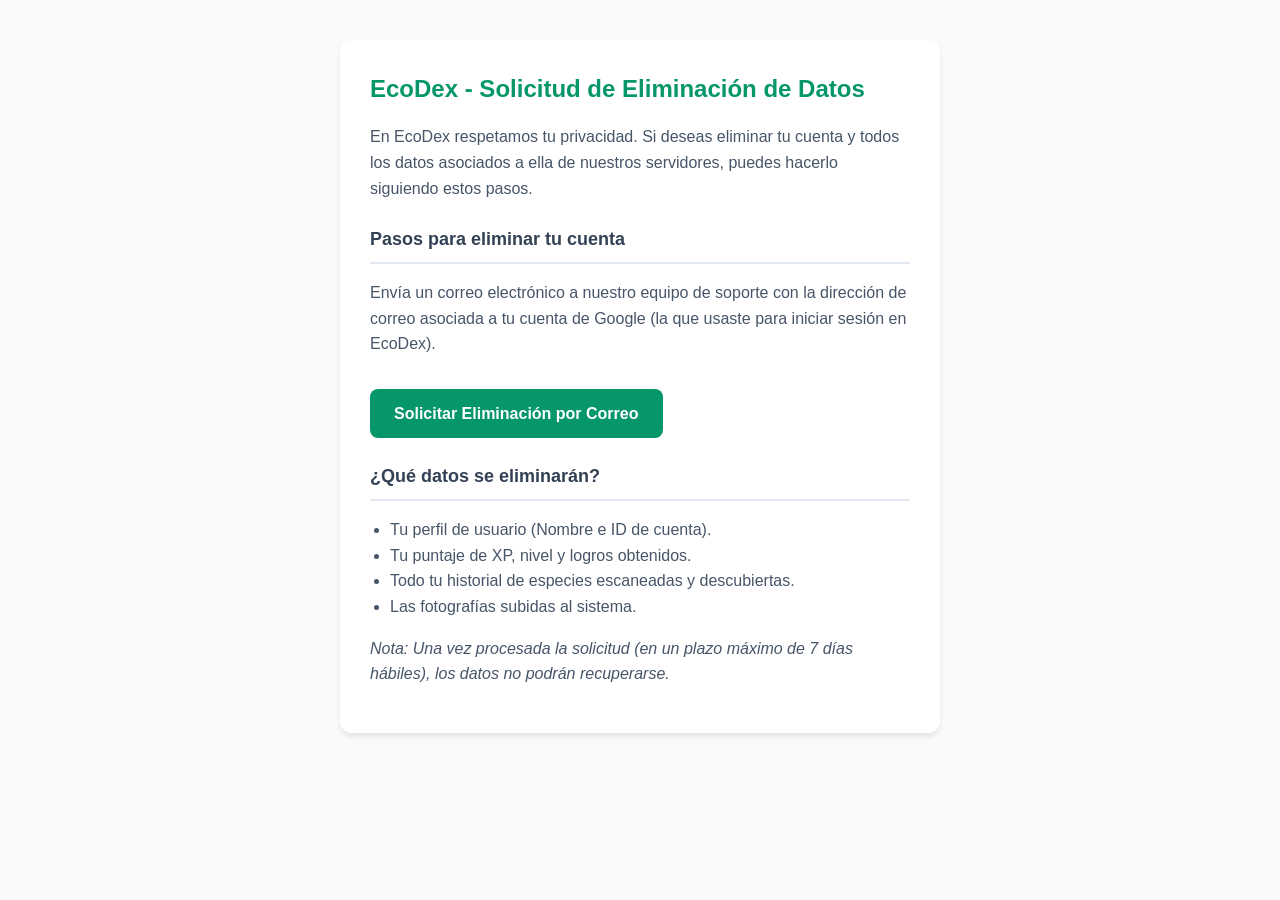
==== delete-account.html @ 6522943b "x" ====
<!DOCTYPE html>
<html lang="es">

<head>
    <meta charset="UTF-8">
    <meta name="viewport" content="width=device-width, initial-scale=1.0">
    <title>EcoDex - Eliminar Cuenta y Datos</title>
    <style>
        body {
            font-family: -apple-system, BlinkMacSystemFont, "Segoe UI", Roboto, Helvetica, Arial, sans-serif;
            background-color: #f8fafc;
            color: #1e293b;
            line-height: 1.6;
            max-width: 600px;
            margin: 0 auto;
            padding: 40px 20px;
        }

        .card {
            background: white;
            padding: 30px;
            border-radius: 12px;
            box-shadow: 0 4px 6px -1px rgba(0, 0, 0, 0.1);
        }

        h1 {
            color: #059669;
            font-size: 24px;
            margin-top: 0;
        }

        h2 {
            font-size: 18px;
            color: #334155;
            border-bottom: 2px solid #e2e8f0;
            padding-bottom: 8px;
            margin-top: 24px;
        }

        p {
            color: #475569;
        }

        ul {
            color: #475569;
            padding-left: 20px;
        }

        a.mailto-btn {
            display: inline-block;
            background-color: #059669;
            color: white;
            text-decoration: none;
            padding: 12px 24px;
            border-radius: 8px;
            font-weight: bold;
            margin-top: 16px;
        }

        a.mailto-btn:hover {
            background-color: #047857;
        }
    </style>
</head>

<body>
    <div class="card">
        <h1>EcoDex - Solicitud de Eliminación de Datos</h1>
        <p>En EcoDex respetamos tu privacidad. Si deseas eliminar tu cuenta y todos los datos asociados a ella de
            nuestros servidores, puedes hacerlo siguiendo estos pasos.</p>

        <h2>Pasos para eliminar tu cuenta</h2>
        <p>Envía un correo electrónico a nuestro equipo de soporte con la dirección de correo asociada a tu cuenta de
            Google (la que usaste para iniciar sesión en EcoDex).</p>

        <a href="mailto:logise1123@gmail.com?subject=Solicitud%20de%20eliminacion%20de%20cuenta%20EcoDex"
            class="mailto-btn">
            Solicitar Eliminación por Correo
        </a>

        <h2>¿Qué datos se eliminarán?</h2>
        <ul>
            <li>Tu perfil de usuario (Nombre e ID de cuenta).</li>
            <li>Tu puntaje de XP, nivel y logros obtenidos.</li>
            <li>Todo tu historial de especies escaneadas y descubiertas.</li>
            <li>Las fotografías subidas al sistema.</li>
        </ul>
        <p><em>Nota: Una vez procesada la solicitud (en un plazo máximo de 7 días hábiles), los datos no podrán
                recuperarse.</em></p>
    </div>
</body>

</html>
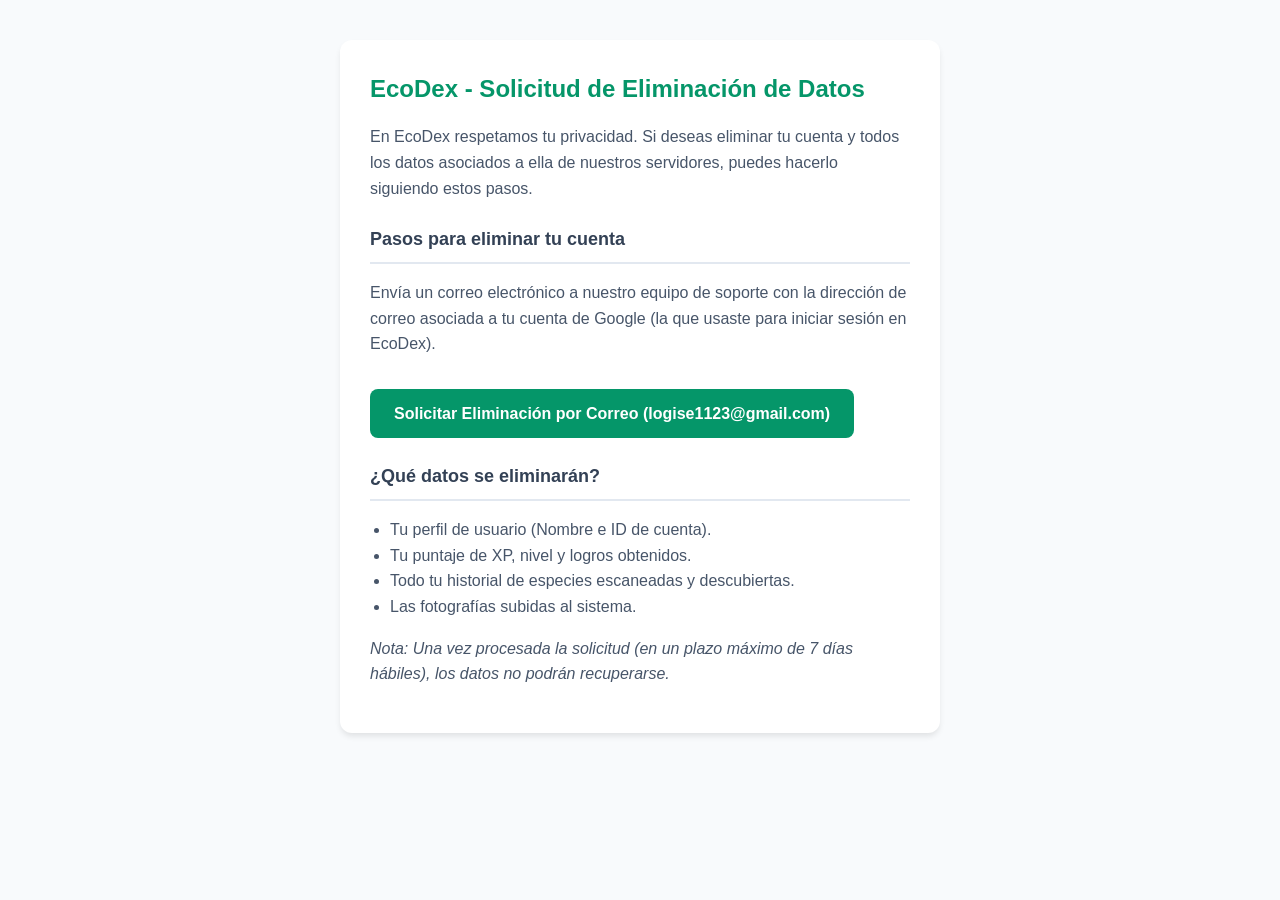
==== commit 91cedb35: "x" ====
--- a/delete-account.html
+++ b/delete-account.html
@@ -75,7 +75,7 @@
 
         <a href="mailto:logise1123@gmail.com?subject=Solicitud%20de%20eliminacion%20de%20cuenta%20EcoDex"
             class="mailto-btn">
-            Solicitar Eliminación por Correo
+            Solicitar Eliminación por Correo (logise1123@gmail.com)
         </a>
 
         <h2>¿Qué datos se eliminarán?</h2>
